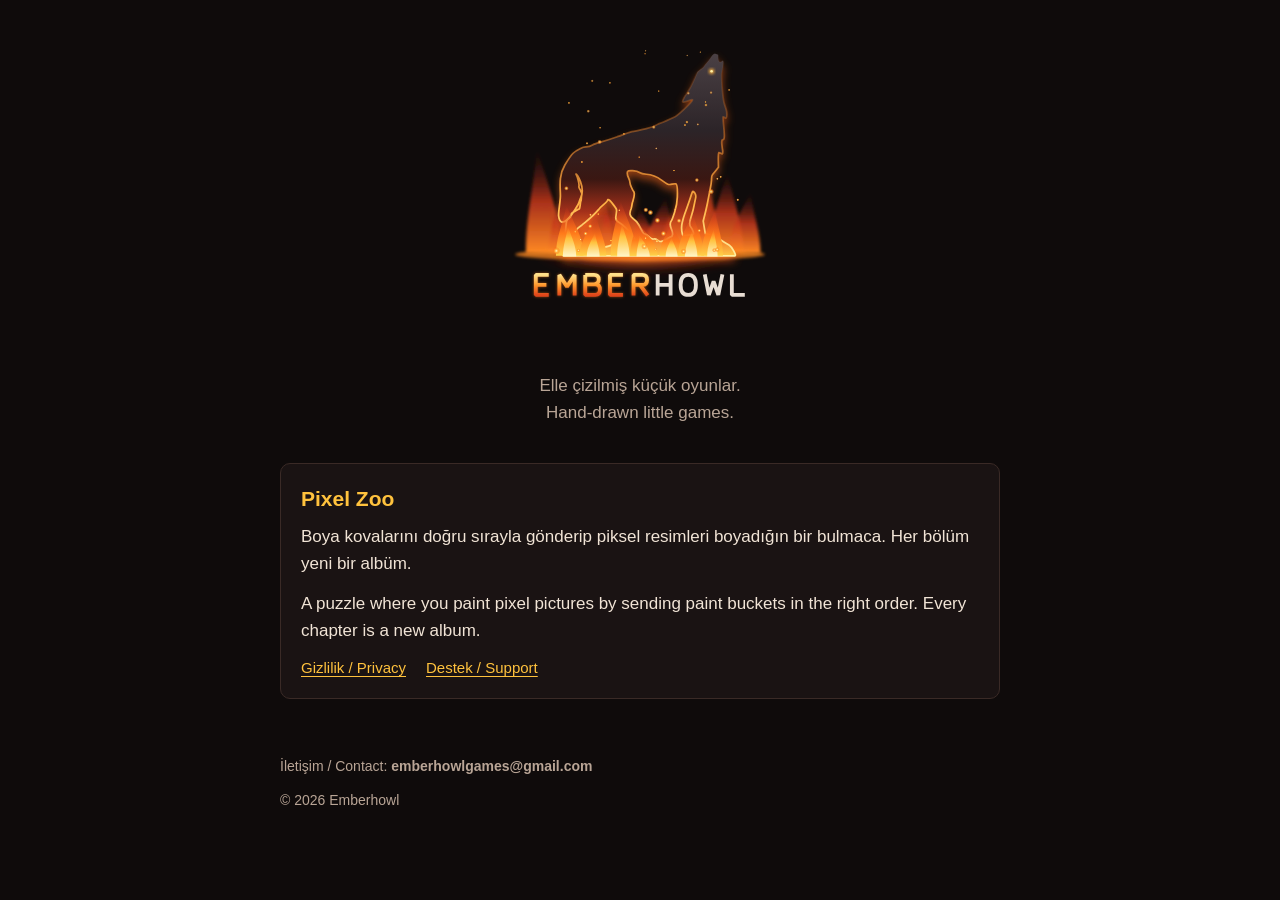
==== index.html @ 0203b0b6 "Emberhowl site: Pixel Zoo privacy policy and support" ====
<!doctype html>
<html lang="tr">
<head>
<meta charset="utf-8">
<meta name="viewport" content="width=device-width, initial-scale=1, viewport-fit=cover">
<title>Emberhowl</title>
<meta name="description" content="Emberhowl: elle çizilmiş küçük oyunlar. Hand-drawn little games.">
<link rel="icon" href="logo.svg" type="image/svg+xml">
<link rel="stylesheet" href="style.css">
</head>
<body>
<main>
  <section class="hero">
    <img src="logo.svg" alt="Emberhowl">
    <p>Elle çizilmiş küçük oyunlar.<br>Hand-drawn little games.</p>
  </section>

  <article class="game">
    <h2>Pixel Zoo</h2>
    <p>Boya kovalarını doğru sırayla gönderip piksel resimleri boyadığın bir bulmaca. Her bölüm yeni bir albüm.</p>
    <p lang="en">A puzzle where you paint pixel pictures by sending paint buckets in the right order. Every chapter is a new album.</p>
    <div class="links">
      <a href="privacy/">Gizlilik / Privacy</a>
      <a href="support/">Destek / Support</a>
    </div>
  </article>

  <footer>
    <p>İletişim / Contact: <span class="mail">emberhowlgames@gmail.com</span></p>
    <p>© 2026 Emberhowl</p>
  </footer>
</main>
</body>
</html>
---- style.css ----
/* Emberhowl sitesi: kül rengi zemin, köz turuncusu vurgu. Dış kaynak yok (yazı tipleri sistemden). */
:root {
  --bg: #0f0b0b;
  --panel: #1a1313;
  --line: #3a2a26;
  --text: #f1e4d6;
  --muted: #b9a596;
  --ember: #ff8a24;
  --ember-soft: #ffc23d;
  color-scheme: dark;
}

* {
  box-sizing: border-box;
}

body {
  margin: 0;
  background: var(--bg);
  color: var(--text);
  font: 17px/1.6 -apple-system, BlinkMacSystemFont, "Segoe UI", Roboto, "Helvetica Neue", Arial, sans-serif;
  padding-block: 32px 64px;
  padding-left: max(18px, env(safe-area-inset-left, 0px));
  padding-right: max(18px, env(safe-area-inset-right, 0px));
}

main {
  max-width: 720px;
  margin: 0 auto;
}

a {
  color: var(--ember-soft);
  text-underline-offset: 3px;
}

a:focus-visible {
  outline: 2px solid var(--ember);
  outline-offset: 3px;
}

a.site {
  display: flex;
  align-items: center;
  gap: 14px;
  margin-bottom: 28px;
  text-decoration: none;
  color: var(--text);
}

a.site img {
  width: 56px;
  height: 56px;
  border-radius: 12px;
}

a.site span {
  font-weight: 700;
  letter-spacing: 0.14em;
  text-transform: uppercase;
  font-size: 15px;
}

h1 {
  font-size: 30px;
  line-height: 1.2;
  margin: 0 0 6px;
}

h2 {
  font-size: 21px;
  margin: 34px 0 8px;
  color: var(--ember-soft);
}

h3 {
  font-size: 17px;
  margin: 22px 0 4px;
}

p,
ul {
  margin: 0 0 12px;
}

ul {
  padding-left: 22px;
}

li {
  margin-bottom: 6px;
}

.meta {
  color: var(--muted);
  font-size: 15px;
  margin-bottom: 22px;
}

.langs {
  display: flex;
  gap: 16px;
  margin: 0 0 24px;
  font-size: 15px;
}

.summary {
  background: var(--panel);
  border: 1px solid var(--line);
  border-left: 3px solid var(--ember);
  border-radius: 8px;
  padding: 14px 18px 4px;
  margin: 0 0 8px;
}

hr {
  border: none;
  border-top: 1px solid var(--line);
  margin: 48px 0 32px;
}

footer {
  margin-top: 56px;
  color: var(--muted);
  font-size: 14px;
}

/* Ana sayfa */
.hero {
  text-align: center;
  margin: 8px 0 36px;
}

.hero img {
  width: min(320px, 72vw);
  height: auto;
}

.hero p {
  color: var(--muted);
  margin-top: 4px;
}

.game {
  background: var(--panel);
  border: 1px solid var(--line);
  border-radius: 10px;
  padding: 18px 20px;
}

.game h2 {
  margin-top: 0;
}

.game .links {
  display: flex;
  flex-wrap: wrap;
  gap: 8px 20px;
  font-size: 15px;
}

.mail {
  font-weight: 700;
  user-select: all;
  overflow-wrap: anywhere;
}
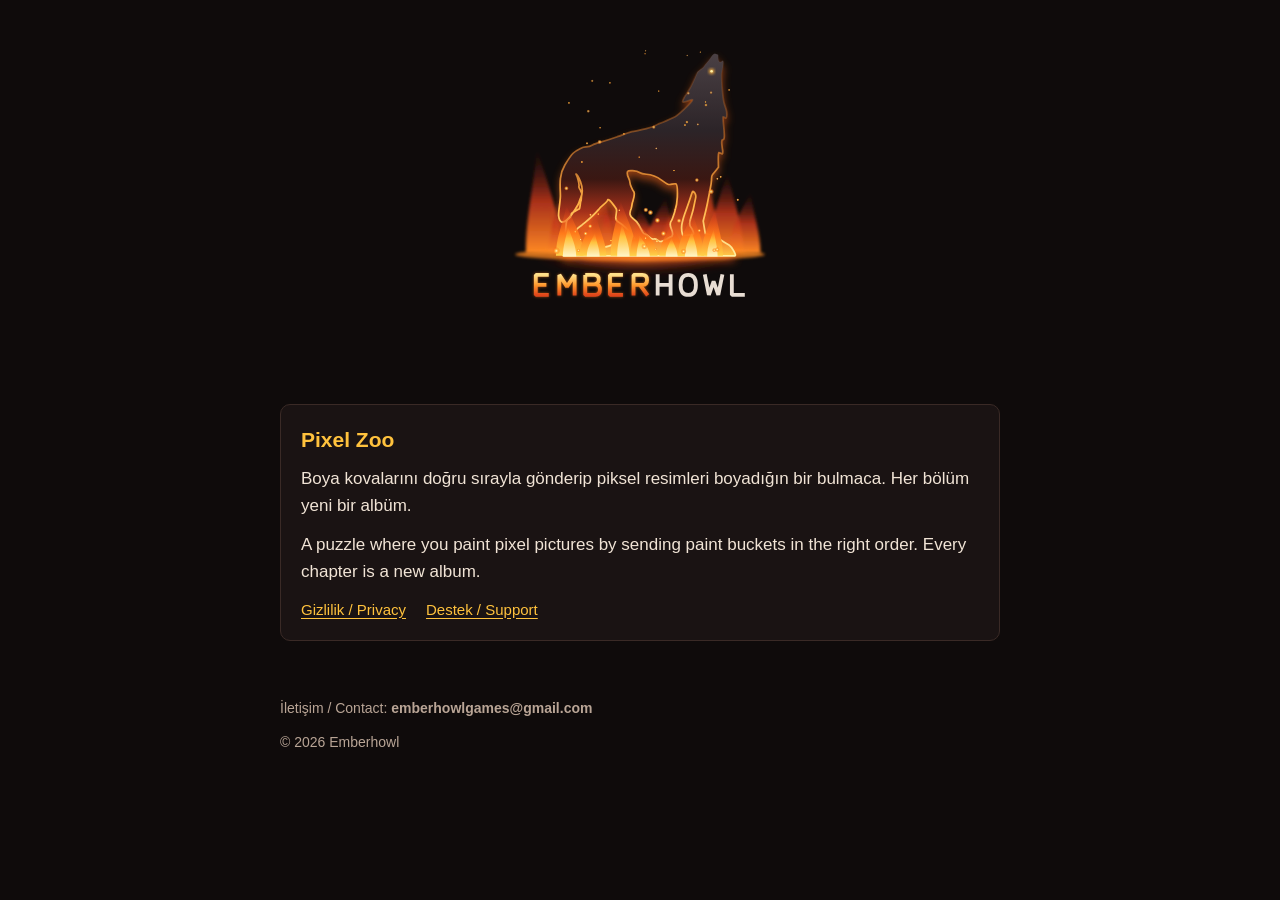
==== commit 65b44459: "Simpler wording; remove claims about the ad corner icon" ====
--- a/index.html
+++ b/index.html
@@ -12,7 +12,6 @@
 <main>
   <section class="hero">
     <img src="logo.svg" alt="Emberhowl">
-    <p>Elle çizilmiş küçük oyunlar.<br>Hand-drawn little games.</p>
   </section>
 
   <article class="game">
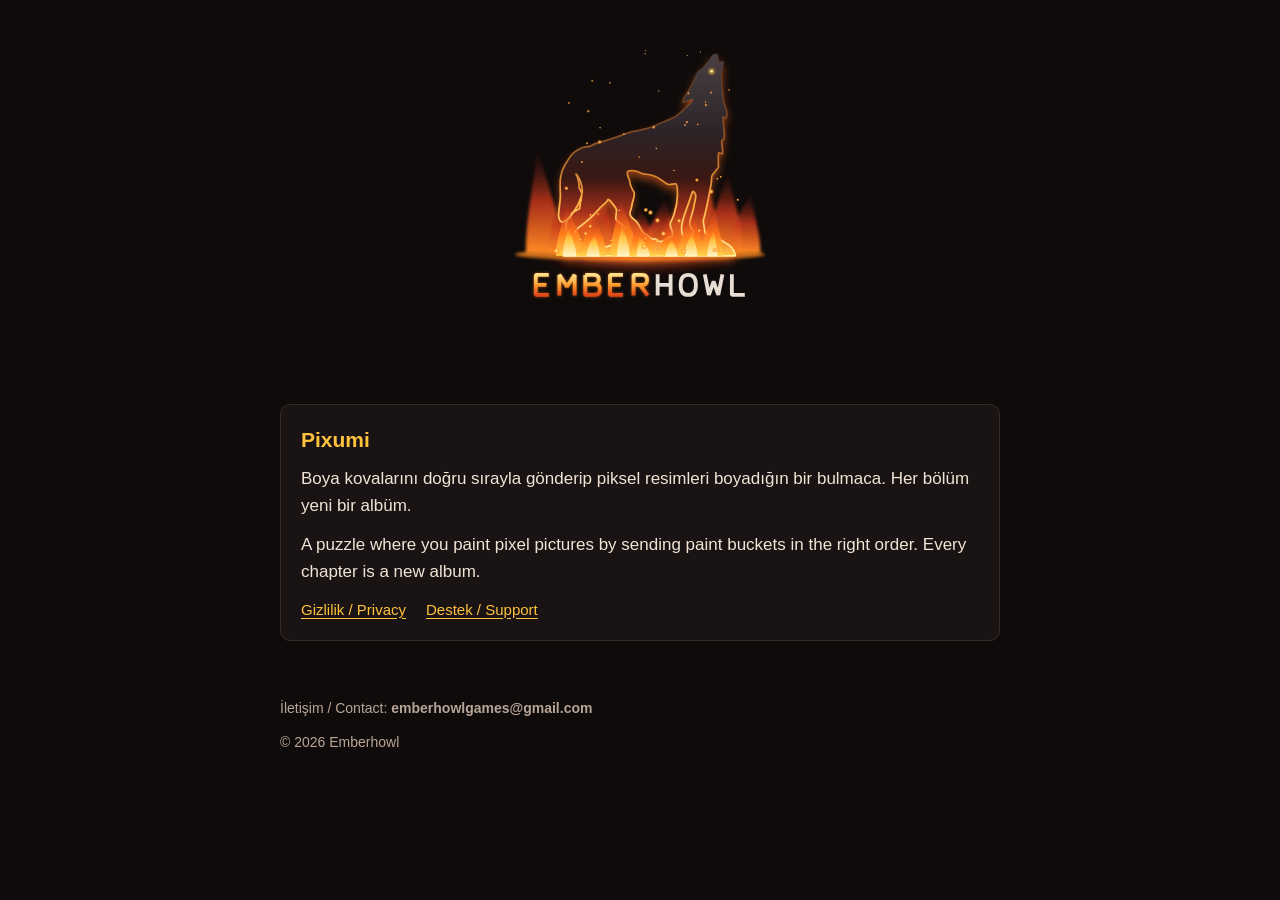
==== commit 717f8d59: "Rename the game to Pixumi" ====
--- a/index.html
+++ b/index.html
@@ -15,7 +15,7 @@
   </section>
 
   <article class="game">
-    <h2>Pixel Zoo</h2>
+    <h2>Pixumi</h2>
     <p>Boya kovalarını doğru sırayla gönderip piksel resimleri boyadığın bir bulmaca. Her bölüm yeni bir albüm.</p>
     <p lang="en">A puzzle where you paint pixel pictures by sending paint buckets in the right order. Every chapter is a new album.</p>
     <div class="links">
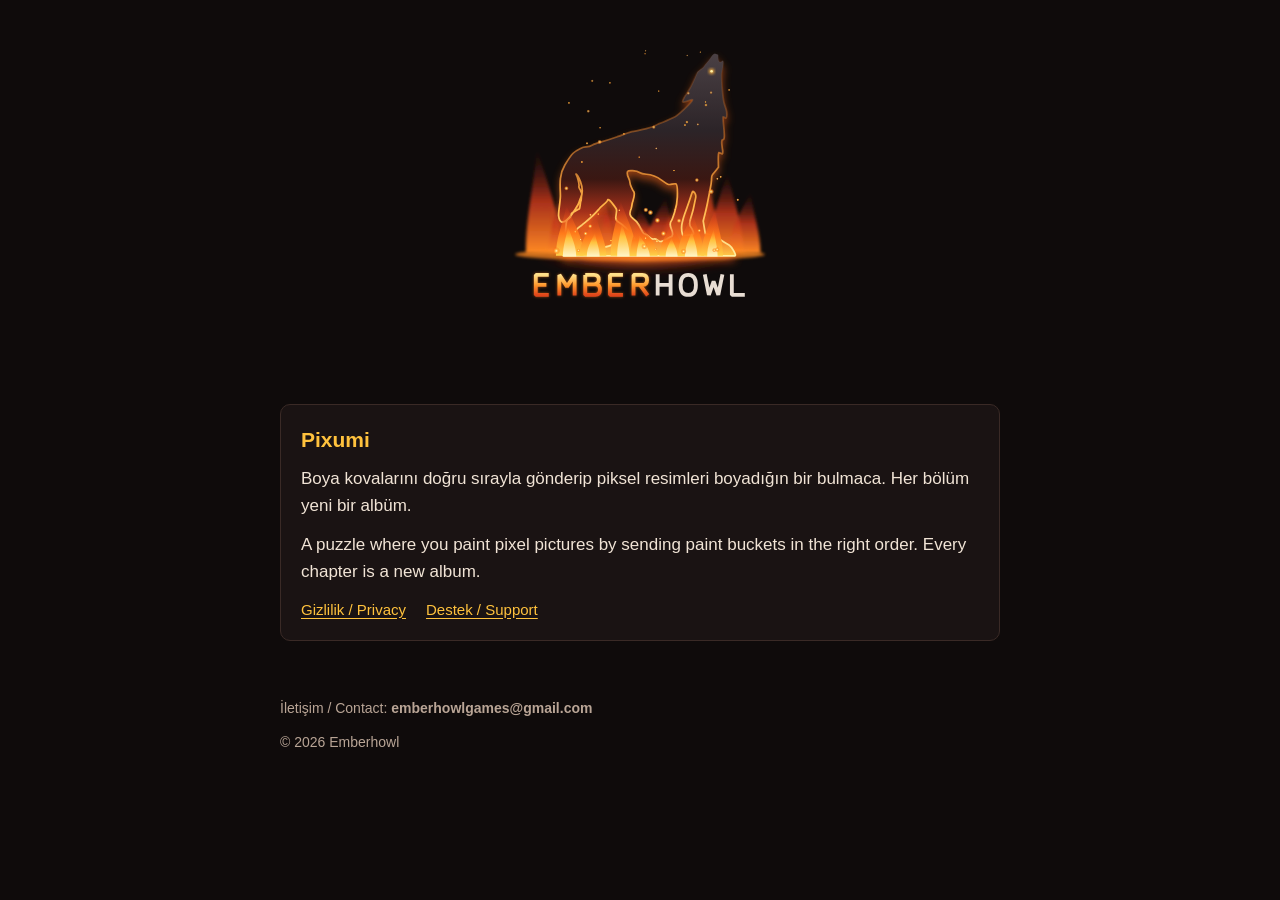
==== commit e2ee02e1: "Site description: pixel art puzzle games" ====
--- a/index.html
+++ b/index.html
@@ -4,7 +4,7 @@
 <meta charset="utf-8">
 <meta name="viewport" content="width=device-width, initial-scale=1, viewport-fit=cover">
 <title>Emberhowl</title>
-<meta name="description" content="Emberhowl: elle çizilmiş küçük oyunlar. Hand-drawn little games.">
+<meta name="description" content="Emberhowl: piksel sanatı bulmaca oyunları. Pixel art puzzle games.">
 <link rel="icon" href="logo.svg" type="image/svg+xml">
 <link rel="stylesheet" href="style.css">
 </head>
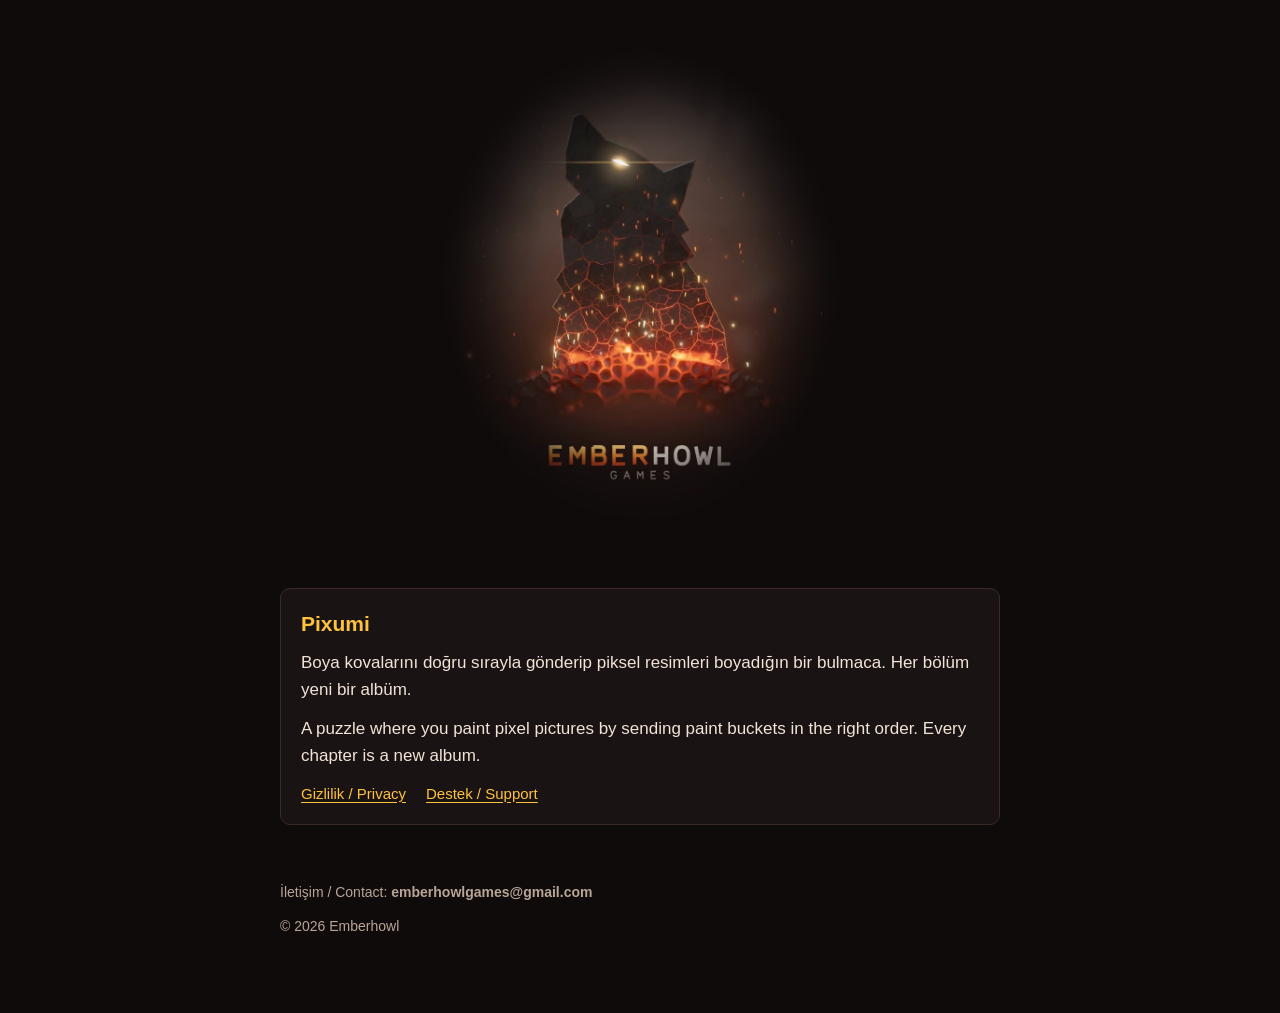
==== commit 8a26a187: "New emblem: the wolf rising from the embers (last frame of the game's intro) replaces the old wolf; " ====
--- a/index.html
+++ b/index.html
@@ -5,13 +5,14 @@
 <meta name="viewport" content="width=device-width, initial-scale=1, viewport-fit=cover">
 <title>Emberhowl</title>
 <meta name="description" content="Emberhowl: piksel sanatı bulmaca oyunları. Pixel art puzzle games.">
-<link rel="icon" href="logo.svg" type="image/svg+xml">
+<link rel="icon" href="favicon-32.png" type="image/png">
+<link rel="apple-touch-icon" href="emberhowl-icon.png">
 <link rel="stylesheet" href="style.css">
 </head>
 <body>
 <main>
   <section class="hero">
-    <img src="logo.svg" alt="Emberhowl">
+    <img src="emberhowl.jpg" alt="Emberhowl Games" width="900" height="1080">
   </section>
 
   <article class="game">
--- a/style.css
+++ b/style.css
@@ -131,8 +131,9 @@
   margin: 8px 0 36px;
 }
 
+/* Amblem: kömürlerden doğan kurt (oyunun açılışındaki son kare); kenarları sayfa zeminine karışır */
 .hero img {
-  width: min(320px, 72vw);
+  width: min(420px, 90vw);
   height: auto;
 }
 
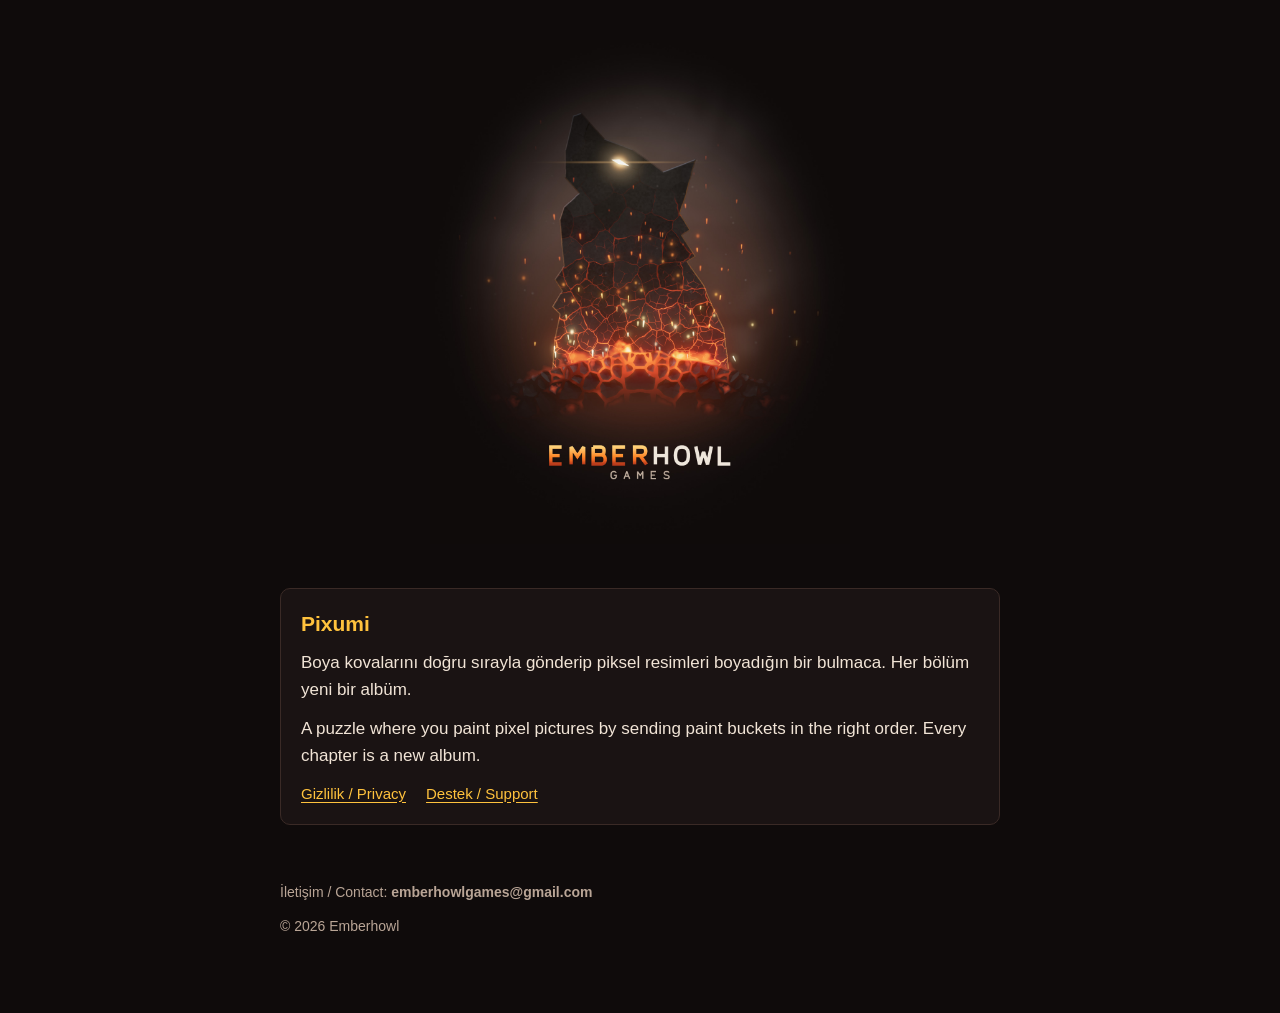
==== commit a2975a96: "Sharper emblem: rendered again from the intro renderer at 1.5x instead of cropping the compressed vi" ====
--- a/index.html
+++ b/index.html
@@ -3,8 +3,8 @@
 <head>
 <meta charset="utf-8">
 <meta name="viewport" content="width=device-width, initial-scale=1, viewport-fit=cover">
-<title>Emberhowl</title>
-<meta name="description" content="Emberhowl: piksel sanatı bulmaca oyunları. Pixel art puzzle games.">
+<title>Emberhowl Games</title>
+<meta name="description" content="Emberhowl Games: piksel sanatı bulmaca oyunları. Pixel art puzzle games.">
 <link rel="icon" href="favicon-32.png" type="image/png">
 <link rel="apple-touch-icon" href="emberhowl-icon.png">
 <link rel="stylesheet" href="style.css">
@@ -12,7 +12,7 @@
 <body>
 <main>
   <section class="hero">
-    <img src="emberhowl.jpg" alt="Emberhowl Games" width="900" height="1080">
+    <img src="emberhowl.jpg" alt="Emberhowl Games" width="1350" height="1620">
   </section>
 
   <article class="game">
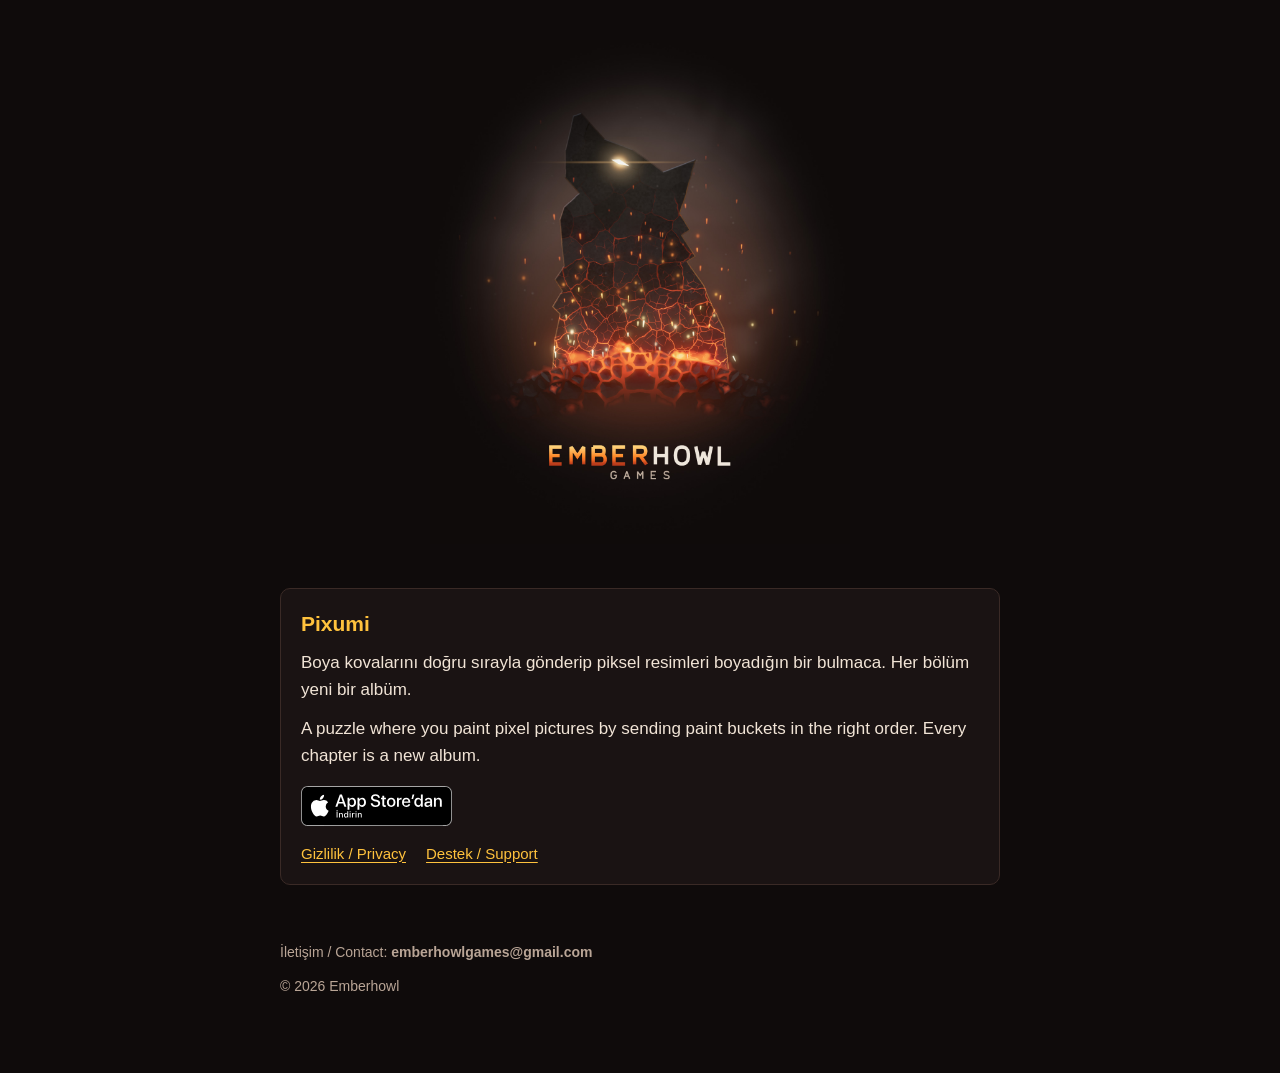
==== commit 9797105c: "Pixumi card links to the App Store: Apple's official Turkish 'App Store'dan İndirin' badge, unmodifi" ====
--- a/index.html
+++ b/index.html
@@ -19,6 +19,9 @@
     <h2>Pixumi</h2>
     <p>Boya kovalarını doğru sırayla gönderip piksel resimleri boyadığın bir bulmaca. Her bölüm yeni bir albüm.</p>
     <p lang="en">A puzzle where you paint pixel pictures by sending paint buckets in the right order. Every chapter is a new album.</p>
+    <a class="store" href="https://apps.apple.com/app/pixumi/id6829590263">
+      <img src="app-store-badge.svg" alt="App Store'dan İndirin / Download on the App Store" width="151" height="40">
+    </a>
     <div class="links">
       <a href="privacy/">Gizlilik / Privacy</a>
       <a href="support/">Destek / Support</a>
--- a/style.css
+++ b/style.css
@@ -153,6 +153,18 @@
   margin-top: 0;
 }
 
+/* Apple'ın resmî rozeti, değiştirilmeden: en az 40 px yükseklik, çevresinde boşluk */
+.game .store {
+  display: inline-block;
+  margin: 4px 0 16px;
+  line-height: 0;
+}
+
+.game .store img {
+  height: 40px;
+  width: auto;
+}
+
 .game .links {
   display: flex;
   flex-wrap: wrap;
